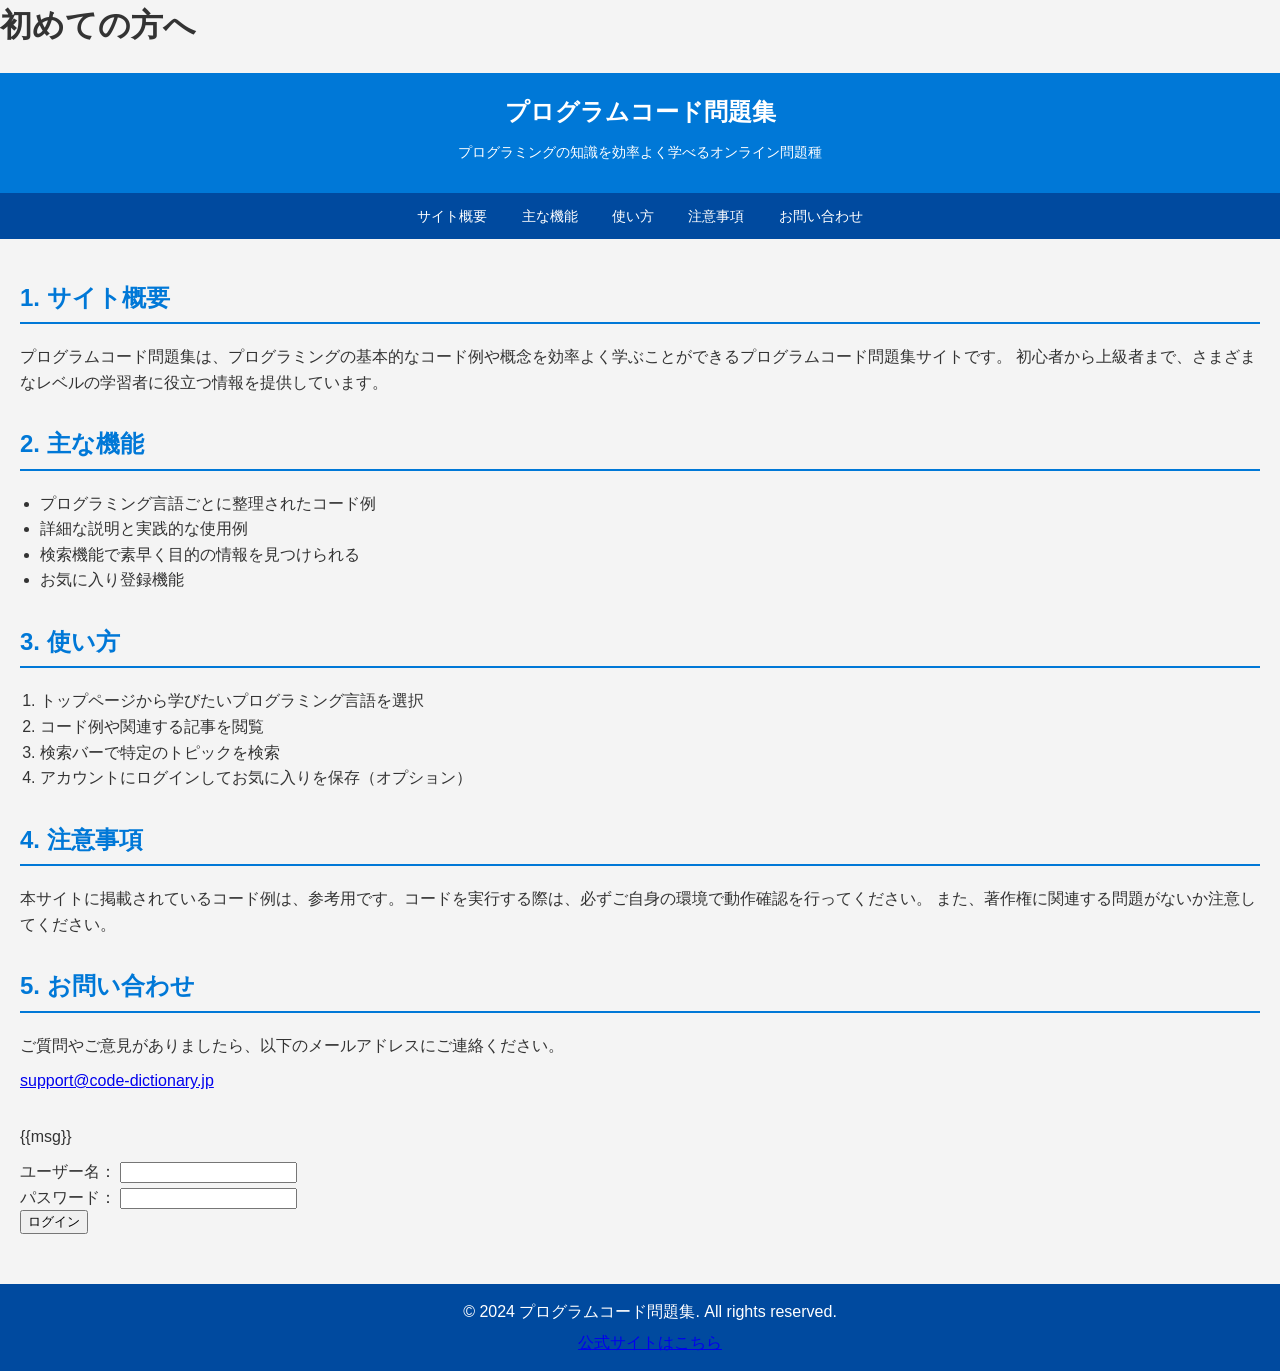
==== templates/login.html @ 38188793 "first commit" ====
<html lang="en">
<!DOCTYPE html>
<head>
    <meta charset="UTF-8">
    <meta name="viewport" content="width=device-width, initial-scale=1.0">
    <title>Document</title>
    <style>
    body {
      font-family: "Arial", sans-serif;
      line-height: 1.6;
      margin: 0;
      padding: 0;
      background-color: #f4f4f4;
      color: #333;
  }
  header {
      background: #0078d7;
      color: white;
      text-align: center;
      padding: 20px 10px;
  }
  header h1 {
      margin: 0;
      font-size: 24px;
  }
  header p {
      font-size: 14px;
  }
  nav {
      background: #004a9f;
      color: white;
      padding: 10px 15px;
      text-align: center;
  }
  nav a {
      color: white;
      text-decoration: none;
      margin: 0 15px;
      font-size: 14px;
  }
  nav a:hover {
      text-decoration: underline;
  }
  main {
      padding: 20px;
  }
  section {
      margin-bottom: 30px;
  }
  h2 {
      color: #0078d7;
      border-bottom: 2px solid #0078d7;
      padding-bottom: 5px;
  }
  p, ul, ol {
      margin: 10px 0;
  }
  ul, ol {
      padding-left: 20px;
  }
  footer {
      background: #004a9f;
      color: white;
      text-align: center;
      padding: 10px;
      position: relative;
      bottom: 0;
      width: 100%;
  }
  footer p {
      margin: 5px 0;
  }
</style>
</head>
<body>
    <h1>初めての方へ</h1>
    <header>
      <h1>プログラムコード問題集</h1>
      <p>プログラミングの知識を効率よく学べるオンライン問題種</p>
      </header>
      <nav>
      <a href="#overview">サイト概要</a>
      <a href="#features">主な機能</a>
      <a href="#usage">使い方</a>
      <a href="#notes">注意事項</a>
      <a href="#contact">お問い合わせ</a>
      </nav>
      <main>
      <section id="overview">
      <h2>1. サイト概要</h2>
      <p>
                 プログラムコード問題集は、プログラミングの基本的なコード例や概念を効率よく学ぶことができるプログラムコード問題集サイトです。
                 初心者から上級者まで、さまざまなレベルの学習者に役立つ情報を提供しています。
      </p>
      </section>
      <section id="features">
      <h2>2. 主な機能</h2>
      <ul>
      <li>プログラミング言語ごとに整理されたコード例</li>
      <li>詳細な説明と実践的な使用例</li>
      <li>検索機能で素早く目的の情報を見つけられる</li>
      <li>お気に入り登録機能</li>
      </ul>
      </section>
      <section id="usage">
      <h2>3. 使い方</h2>
      <ol>
      <li>トップページから学びたいプログラミング言語を選択</li>
      <li>コード例や関連する記事を閲覧</li>
      <li>検索バーで特定のトピックを検索</li>
      <li>アカウントにログインしてお気に入りを保存（オプション）</li>
      </ol>
      </section>
      <section id="notes">
      <h2>4. 注意事項</h2>
      <p>
                 本サイトに掲載されているコード例は、参考用です。コードを実行する際は、必ずご自身の環境で動作確認を行ってください。
                 また、著作権に関連する問題がないか注意してください。
      </p>
      </section>
      <section id="contact">
      <h2>5. お問い合わせ</h2>
      <p>ご質問やご意見がありましたら、以下のメールアドレスにご連絡ください。</p>
      <p><a href="mailto:support@code-dictionary.jp">support@code-dictionary.jp</a></p>
      </section>
      <section id="login">
        <p>{{msg}}</p>
        <form action="/sign-in" method="post">
            <label for="name">ユーザー名：</label>
            <input type="text" name="name"><br>
            <label for="password">パスワード：</label>
            <input type="password" name="password"><br>
            <input type="submit" value="ログイン">
        </form>
      </section>
      </main>
      <footer>
      <p>&copy; 2024 プログラムコード問題集. All rights reserved.</p>
      <p><a href="https://code-dictionary.jp">公式サイトはこちら</a></p>
      </footer>

</body>
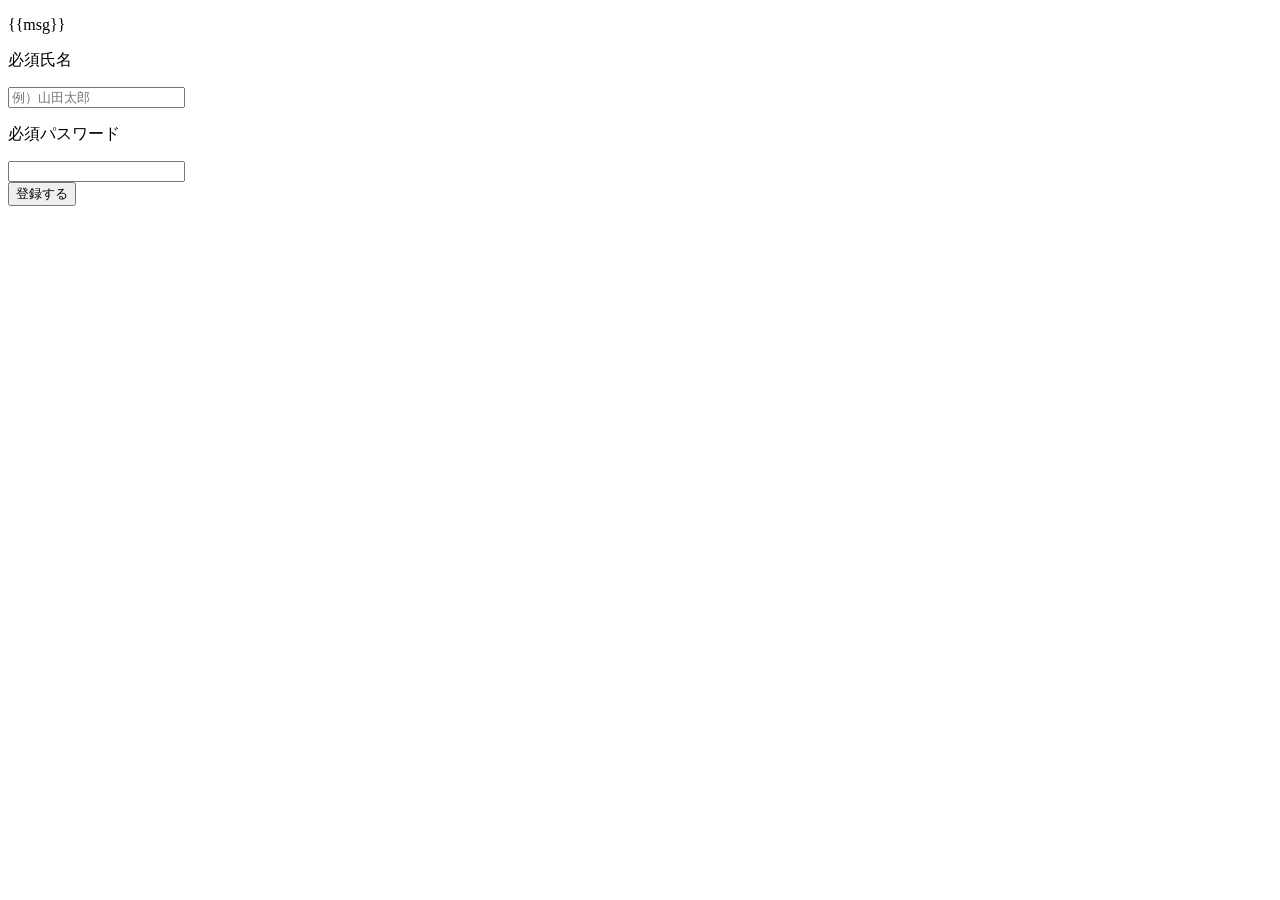
==== commit 24ac899b: "cleaned up." ====
--- a/templates/login.html
+++ b/templates/login.html
@@ -1,142 +1,25 @@
-<html lang="en">
 <!DOCTYPE html>
+<html lang="ja">
 <head>
     <meta charset="UTF-8">
     <meta name="viewport" content="width=device-width, initial-scale=1.0">
-    <title>Document</title>
-    <style>
-    body {
-      font-family: "Arial", sans-serif;
-      line-height: 1.6;
-      margin: 0;
-      padding: 0;
-      background-color: #f4f4f4;
-      color: #333;
-  }
-  header {
-      background: #0078d7;
-      color: white;
-      text-align: center;
-      padding: 20px 10px;
-  }
-  header h1 {
-      margin: 0;
-      font-size: 24px;
-  }
-  header p {
-      font-size: 14px;
-  }
-  nav {
-      background: #004a9f;
-      color: white;
-      padding: 10px 15px;
-      text-align: center;
-  }
-  nav a {
-      color: white;
-      text-decoration: none;
-      margin: 0 15px;
-      font-size: 14px;
-  }
-  nav a:hover {
-      text-decoration: underline;
-  }
-  main {
-      padding: 20px;
-  }
-  section {
-      margin-bottom: 30px;
-  }
-  h2 {
-      color: #0078d7;
-      border-bottom: 2px solid #0078d7;
-      padding-bottom: 5px;
-  }
-  p, ul, ol {
-      margin: 10px 0;
-  }
-  ul, ol {
-      padding-left: 20px;
-  }
-  footer {
-      background: #004a9f;
-      color: white;
-      text-align: center;
-      padding: 10px;
-      position: relative;
-      bottom: 0;
-      width: 100%;
-  }
-  footer p {
-      margin: 5px 0;
-  }
-</style>
+    <title>IT APP | ログイン</title>
+    <link rel="stylesheet" href="css/style.css">
 </head>
 <body>
-    <h1>初めての方へ</h1>
-    <header>
-      <h1>プログラムコード問題集</h1>
-      <p>プログラミングの知識を効率よく学べるオンライン問題種</p>
-      </header>
-      <nav>
-      <a href="#overview">サイト概要</a>
-      <a href="#features">主な機能</a>
-      <a href="#usage">使い方</a>
-      <a href="#notes">注意事項</a>
-      <a href="#contact">お問い合わせ</a>
-      </nav>
-      <main>
-      <section id="overview">
-      <h2>1. サイト概要</h2>
-      <p>
-                 プログラムコード問題集は、プログラミングの基本的なコード例や概念を効率よく学ぶことができるプログラムコード問題集サイトです。
-                 初心者から上級者まで、さまざまなレベルの学習者に役立つ情報を提供しています。
-      </p>
-      </section>
-      <section id="features">
-      <h2>2. 主な機能</h2>
-      <ul>
-      <li>プログラミング言語ごとに整理されたコード例</li>
-      <li>詳細な説明と実践的な使用例</li>
-      <li>検索機能で素早く目的の情報を見つけられる</li>
-      <li>お気に入り登録機能</li>
-      </ul>
-      </section>
-      <section id="usage">
-      <h2>3. 使い方</h2>
-      <ol>
-      <li>トップページから学びたいプログラミング言語を選択</li>
-      <li>コード例や関連する記事を閲覧</li>
-      <li>検索バーで特定のトピックを検索</li>
-      <li>アカウントにログインしてお気に入りを保存（オプション）</li>
-      </ol>
-      </section>
-      <section id="notes">
-      <h2>4. 注意事項</h2>
-      <p>
-                 本サイトに掲載されているコード例は、参考用です。コードを実行する際は、必ずご自身の環境で動作確認を行ってください。
-                 また、著作権に関連する問題がないか注意してください。
-      </p>
-      </section>
-      <section id="contact">
-      <h2>5. お問い合わせ</h2>
-      <p>ご質問やご意見がありましたら、以下のメールアドレスにご連絡ください。</p>
-      <p><a href="mailto:support@code-dictionary.jp">support@code-dictionary.jp</a></p>
-      </section>
-      <section id="login">
-        <p>{{msg}}</p>
-        <form action="/sign-in" method="post">
-            <label for="name">ユーザー名：</label>
-            <input type="text" name="name"><br>
-            <label for="password">パスワード：</label>
-            <input type="password" name="password"><br>
-            <input type="submit" value="ログイン">
-        </form>
-      </section>
-      </main>
-      <footer>
-      <p>&copy; 2024 プログラムコード問題集. All rights reserved.</p>
-      <p><a href="https://code-dictionary.jp">公式サイトはこちら</a></p>
-      </footer>
-
-</body>+    <p class="Form-Item-Label">{{msg}}</p>
+    <form action="/create-user" method="post">
+        <div class="Form">
+            <div class="Form-Item">
+              <p class="Form-Item-Label"><span class="Form-Item-Label-Required">必須</span>氏名</p>
+              <input type="text" class="Form-Item-Input" name="name" placeholder="例）山田太郎">
+            </div>
+            <div class="Form-Item">
+              <p class="Form-Item-Label"><span class="Form-Item-Label-Required">必須</span>パスワード</p>
+              <input class="Form-Item-Input" name="password"></textarea>
+            </div>
+            <input type="submit" class="Form-Btn" value="登録する">
+        </div>
+    </form>
+</body>
+</html>
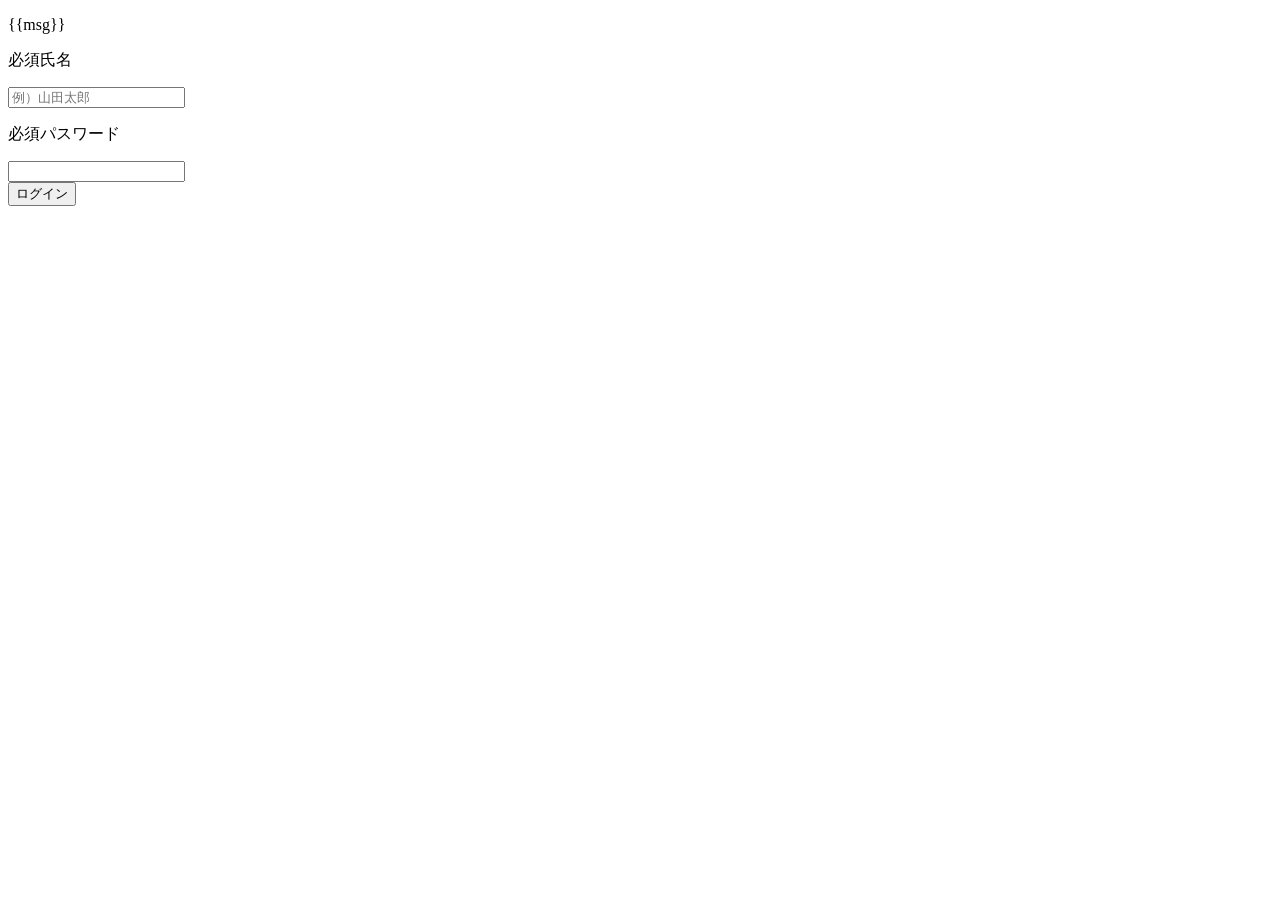
==== commit ca511c5d: "updated the design" ====
--- a/templates/login.html
+++ b/templates/login.html
@@ -8,7 +8,7 @@
 </head>
 <body>
     <p class="Form-Item-Label">{{msg}}</p>
-    <form action="/create-user" method="post">
+    <form action="/sign-in" method="post">
         <div class="Form">
             <div class="Form-Item">
               <p class="Form-Item-Label"><span class="Form-Item-Label-Required">必須</span>氏名</p>
@@ -16,9 +16,9 @@
             </div>
             <div class="Form-Item">
               <p class="Form-Item-Label"><span class="Form-Item-Label-Required">必須</span>パスワード</p>
-              <input class="Form-Item-Input" name="password"></textarea>
+              <input class="Form-Item-Input" name="password" type="password"></textarea>
             </div>
-            <input type="submit" class="Form-Btn" value="登録する">
+            <input type="submit" class="Form-Btn" value="ログイン">
         </div>
     </form>
 </body>
